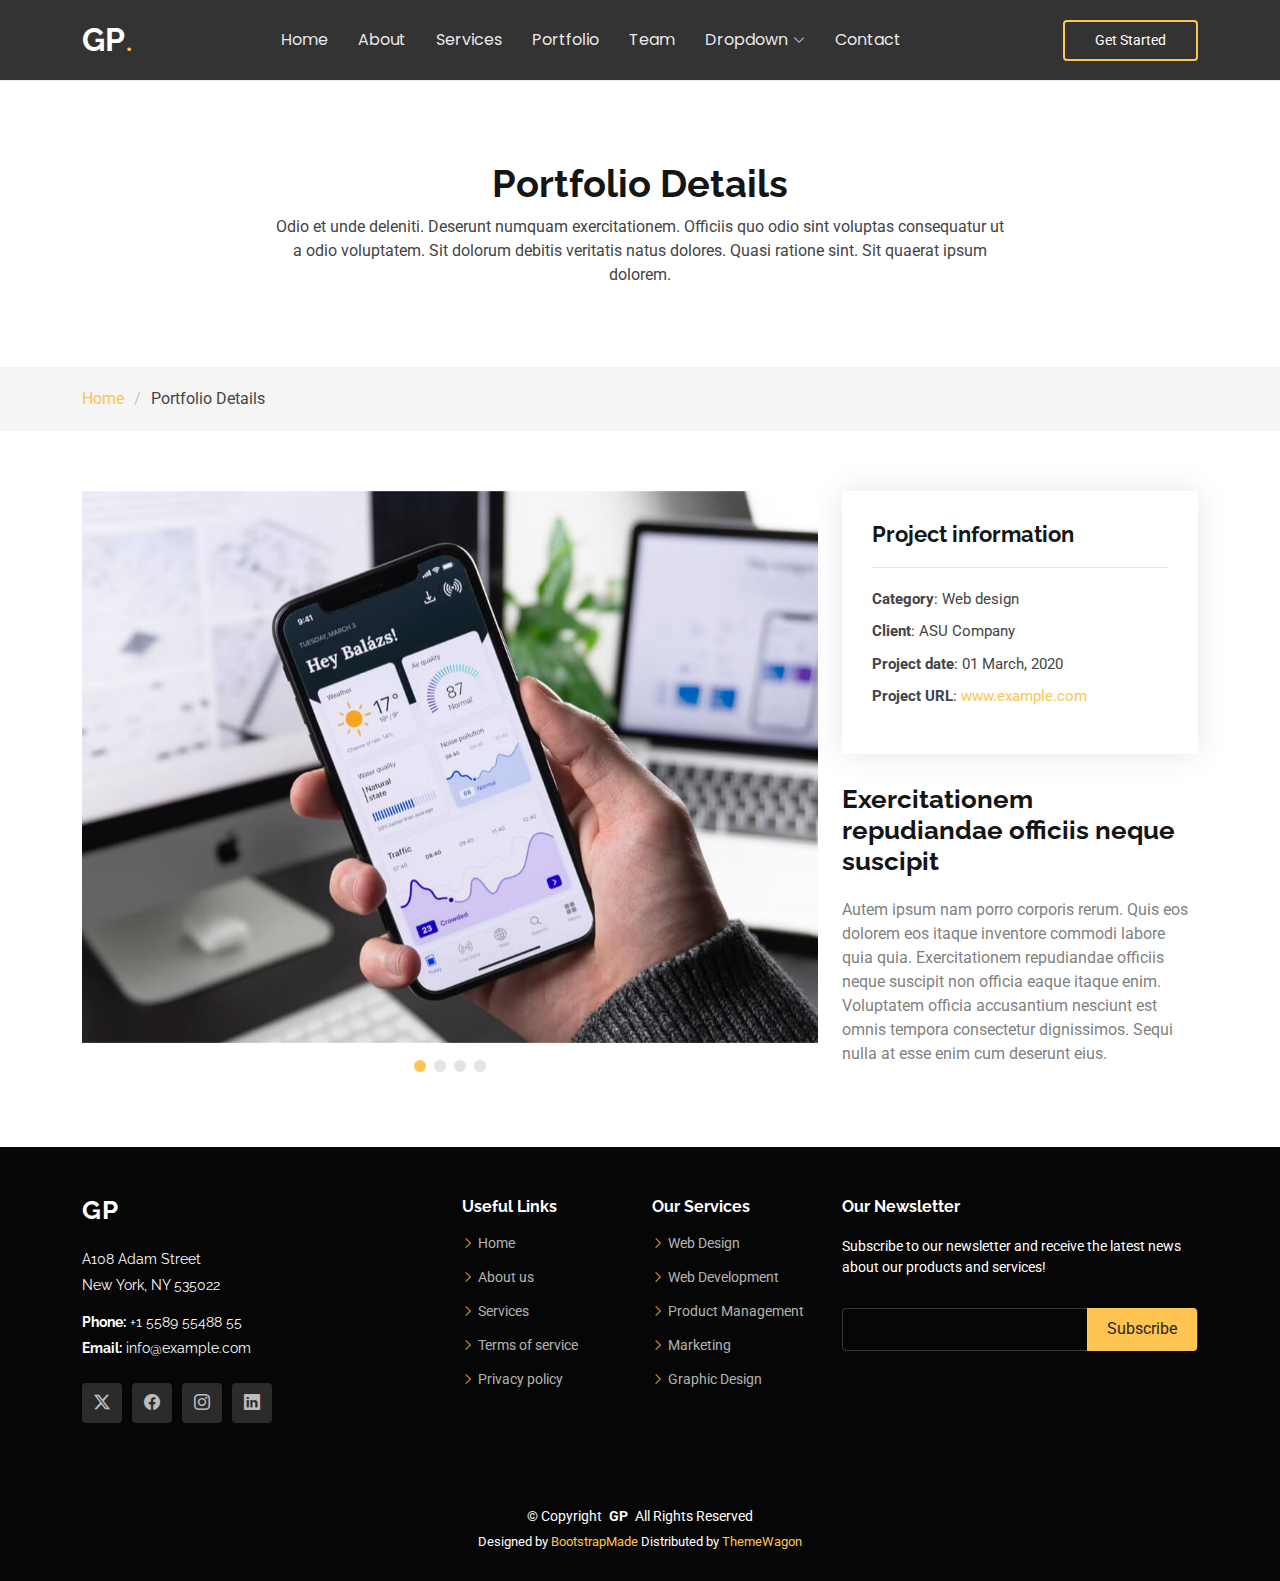
==== portfolio-details.html @ c926b70d "first commit" ====
<!DOCTYPE html>
<html lang="en">

<head>
  <meta charset="utf-8">
  <meta content="width=device-width, initial-scale=1.0" name="viewport">
  <title>Portfolio Details - Gp Bootstrap Template</title>
  <meta name="description" content="">
  <meta name="keywords" content="">

  <!-- Favicons -->
  <link href="assets/img/favicon.png" rel="icon">
  <link href="assets/img/apple-touch-icon.png" rel="apple-touch-icon">

  <!-- Fonts -->
  <link href="https://fonts.googleapis.com" rel="preconnect">
  <link href="https://fonts.gstatic.com" rel="preconnect" crossorigin>
  <link href="https://fonts.googleapis.com/css2?family=Roboto:ital,wght@0,100;0,300;0,400;0,500;0,700;0,900;1,100;1,300;1,400;1,500;1,700;1,900&family=Poppins:ital,wght@0,100;0,200;0,300;0,400;0,500;0,600;0,700;0,800;0,900;1,100;1,200;1,300;1,400;1,500;1,600;1,700;1,800;1,900&family=Raleway:ital,wght@0,100;0,200;0,300;0,400;0,500;0,600;0,700;0,800;0,900;1,100;1,200;1,300;1,400;1,500;1,600;1,700;1,800;1,900&display=swap" rel="stylesheet">

  <!-- Vendor CSS Files -->
  <link href="assets/vendor/bootstrap/css/bootstrap.min.css" rel="stylesheet">
  <link href="assets/vendor/bootstrap-icons/bootstrap-icons.css" rel="stylesheet">
  <link href="assets/vendor/aos/aos.css" rel="stylesheet">
  <link href="assets/vendor/swiper/swiper-bundle.min.css" rel="stylesheet">
  <link href="assets/vendor/glightbox/css/glightbox.min.css" rel="stylesheet">

  <!-- Main CSS File -->
  <link href="assets/css/main.css" rel="stylesheet">

  <!-- =======================================================
  * Template Name: Gp
  * Template URL: https://bootstrapmade.com/gp-free-multipurpose-html-bootstrap-template/
  * Updated: Aug 15 2024 with Bootstrap v5.3.3
  * Author: BootstrapMade.com
  * License: https://bootstrapmade.com/license/
  ======================================================== -->
</head>

<body class="portfolio-details-page">

  <header id="header" class="header d-flex align-items-center position-relative">
    <div class="container-fluid container-xl position-relative d-flex align-items-center justify-content-between">

      <a href="index.html" class="logo d-flex align-items-center me-auto me-lg-0">
        <!-- Uncomment the line below if you also wish to use an image logo -->
        <!-- <img src="assets/img/logo.png" alt=""> -->
        <h1 class="sitename">GP</h1>
        <span>.</span>
      </a>

      <nav id="navmenu" class="navmenu">
        <ul>
          <li><a href="#hero">Home<br></a></li>
          <li><a href="#about">About</a></li>
          <li><a href="#services">Services</a></li>
          <li><a href="#portfolio">Portfolio</a></li>
          <li><a href="#team">Team</a></li>
          <li class="dropdown"><a href="#"><span>Dropdown</span> <i class="bi bi-chevron-down toggle-dropdown"></i></a>
            <ul>
              <li><a href="#">Dropdown 1</a></li>
              <li class="dropdown"><a href="#"><span>Deep Dropdown</span> <i class="bi bi-chevron-down toggle-dropdown"></i></a>
                <ul>
                  <li><a href="#">Deep Dropdown 1</a></li>
                  <li><a href="#">Deep Dropdown 2</a></li>
                  <li><a href="#">Deep Dropdown 3</a></li>
                  <li><a href="#">Deep Dropdown 4</a></li>
                  <li><a href="#">Deep Dropdown 5</a></li>
                </ul>
              </li>
              <li><a href="#">Dropdown 2</a></li>
              <li><a href="#">Dropdown 3</a></li>
              <li><a href="#">Dropdown 4</a></li>
            </ul>
          </li>
          <li><a href="#contact">Contact</a></li>
        </ul>
        <i class="mobile-nav-toggle d-xl-none bi bi-list"></i>
      </nav>

      <a class="btn-getstarted" href="index.html#about">Get Started</a>

    </div>
  </header>

  <main class="main">

    <!-- Page Title -->
    <div class="page-title" data-aos="fade">
      <div class="heading">
        <div class="container">
          <div class="row d-flex justify-content-center text-center">
            <div class="col-lg-8">
              <h1>Portfolio Details</h1>
              <p class="mb-0">Odio et unde deleniti. Deserunt numquam exercitationem. Officiis quo odio sint voluptas consequatur ut a odio voluptatem. Sit dolorum debitis veritatis natus dolores. Quasi ratione sint. Sit quaerat ipsum dolorem.</p>
            </div>
          </div>
        </div>
      </div>
      <nav class="breadcrumbs">
        <div class="container">
          <ol>
            <li><a href="index.html">Home</a></li>
            <li class="current">Portfolio Details</li>
          </ol>
        </div>
      </nav>
    </div><!-- End Page Title -->

    <!-- Portfolio Details Section -->
    <section id="portfolio-details" class="portfolio-details section">

      <div class="container" data-aos="fade-up" data-aos-delay="100">

        <div class="row gy-4">

          <div class="col-lg-8">
            <div class="portfolio-details-slider swiper init-swiper">

              <script type="application/json" class="swiper-config">
                {
                  "loop": true,
                  "speed": 600,
                  "autoplay": {
                    "delay": 5000
                  },
                  "slidesPerView": "auto",
                  "pagination": {
                    "el": ".swiper-pagination",
                    "type": "bullets",
                    "clickable": true
                  }
                }
              </script>

              <div class="swiper-wrapper align-items-center">

                <div class="swiper-slide">
                  <img src="assets/img/portfolio/app-1.jpg" alt="">
                </div>

                <div class="swiper-slide">
                  <img src="assets/img/portfolio/product-1.jpg" alt="">
                </div>

                <div class="swiper-slide">
                  <img src="assets/img/portfolio/branding-1.jpg" alt="">
                </div>

                <div class="swiper-slide">
                  <img src="assets/img/portfolio/books-1.jpg" alt="">
                </div>

              </div>
              <div class="swiper-pagination"></div>
            </div>
          </div>

          <div class="col-lg-4">
            <div class="portfolio-info" data-aos="fade-up" data-aos-delay="200">
              <h3>Project information</h3>
              <ul>
                <li><strong>Category</strong>: Web design</li>
                <li><strong>Client</strong>: ASU Company</li>
                <li><strong>Project date</strong>: 01 March, 2020</li>
                <li><strong>Project URL</strong>: <a href="#">www.example.com</a></li>
              </ul>
            </div>
            <div class="portfolio-description" data-aos="fade-up" data-aos-delay="300">
              <h2>Exercitationem repudiandae officiis neque suscipit</h2>
              <p>
                Autem ipsum nam porro corporis rerum. Quis eos dolorem eos itaque inventore commodi labore quia quia. Exercitationem repudiandae officiis neque suscipit non officia eaque itaque enim. Voluptatem officia accusantium nesciunt est omnis tempora consectetur dignissimos. Sequi nulla at esse enim cum deserunt eius.
              </p>
            </div>
          </div>

        </div>

      </div>

    </section><!-- /Portfolio Details Section -->

  </main>

  <footer id="footer" class="footer dark-background">

    <div class="footer-top">
      <div class="container">
        <div class="row gy-4">
          <div class="col-lg-4 col-md-6 footer-about">
            <a href="index.html" class="logo d-flex align-items-center">
              <span class="sitename">GP</span>
            </a>
            <div class="footer-contact pt-3">
              <p>A108 Adam Street</p>
              <p>New York, NY 535022</p>
              <p class="mt-3"><strong>Phone:</strong> <span>+1 5589 55488 55</span></p>
              <p><strong>Email:</strong> <span>info@example.com</span></p>
            </div>
            <div class="social-links d-flex mt-4">
              <a href=""><i class="bi bi-twitter-x"></i></a>
              <a href=""><i class="bi bi-facebook"></i></a>
              <a href=""><i class="bi bi-instagram"></i></a>
              <a href=""><i class="bi bi-linkedin"></i></a>
            </div>
          </div>

          <div class="col-lg-2 col-md-3 footer-links">
            <h4>Useful Links</h4>
            <ul>
              <li><i class="bi bi-chevron-right"></i> <a href="#"> Home</a></li>
              <li><i class="bi bi-chevron-right"></i> <a href="#"> About us</a></li>
              <li><i class="bi bi-chevron-right"></i> <a href="#"> Services</a></li>
              <li><i class="bi bi-chevron-right"></i> <a href="#"> Terms of service</a></li>
              <li><i class="bi bi-chevron-right"></i> <a href="#"> Privacy policy</a></li>
            </ul>
          </div>

          <div class="col-lg-2 col-md-3 footer-links">
            <h4>Our Services</h4>
            <ul>
              <li><i class="bi bi-chevron-right"></i> <a href="#"> Web Design</a></li>
              <li><i class="bi bi-chevron-right"></i> <a href="#"> Web Development</a></li>
              <li><i class="bi bi-chevron-right"></i> <a href="#"> Product Management</a></li>
              <li><i class="bi bi-chevron-right"></i> <a href="#"> Marketing</a></li>
              <li><i class="bi bi-chevron-right"></i> <a href="#"> Graphic Design</a></li>
            </ul>
          </div>

          <div class="col-lg-4 col-md-12 footer-newsletter">
            <h4>Our Newsletter</h4>
            <p>Subscribe to our newsletter and receive the latest news about our products and services!</p>
            <form action="forms/newsletter.php" method="post" class="php-email-form">
              <div class="newsletter-form"><input type="email" name="email"><input type="submit" value="Subscribe"></div>
              <div class="loading">Loading</div>
              <div class="error-message"></div>
              <div class="sent-message">Your subscription request has been sent. Thank you!</div>
            </form>
          </div>

        </div>
      </div>
    </div>

    <div class="copyright">
      <div class="container text-center">
        <p>© <span>Copyright</span> <strong class="px-1 sitename">GP</strong> <span>All Rights Reserved</span></p>
        <div class="credits">
          <!-- All the links in the footer should remain intact. -->
          <!-- You can delete the links only if you've purchased the pro version. -->
          <!-- Licensing information: https://bootstrapmade.com/license/ -->
          <!-- Purchase the pro version with working PHP/AJAX contact form: [buy-url] -->
          Designed by <a href="https://bootstrapmade.com/">BootstrapMade</a> Distributed by <a href="https://themewagon.com">ThemeWagon</a>
        </div>
      </div>
    </div>

  </footer>

  <!-- Scroll Top -->
  <a href="#" id="scroll-top" class="scroll-top d-flex align-items-center justify-content-center"><i class="bi bi-arrow-up-short"></i></a>

  <!-- Preloader -->
  <div id="preloader"></div>

  <!-- Vendor JS Files -->
  <script src="assets/vendor/bootstrap/js/bootstrap.bundle.min.js"></script>
  <script src="assets/vendor/php-email-form/validate.js"></script>
  <script src="assets/vendor/aos/aos.js"></script>
  <script src="assets/vendor/swiper/swiper-bundle.min.js"></script>
  <script src="assets/vendor/glightbox/js/glightbox.min.js"></script>
  <script src="assets/vendor/imagesloaded/imagesloaded.pkgd.min.js"></script>
  <script src="assets/vendor/isotope-layout/isotope.pkgd.min.js"></script>
  <script src="assets/vendor/purecounter/purecounter_vanilla.js"></script>

  <!-- Main JS File -->
  <script src="assets/js/main.js"></script>

</body>

</html>
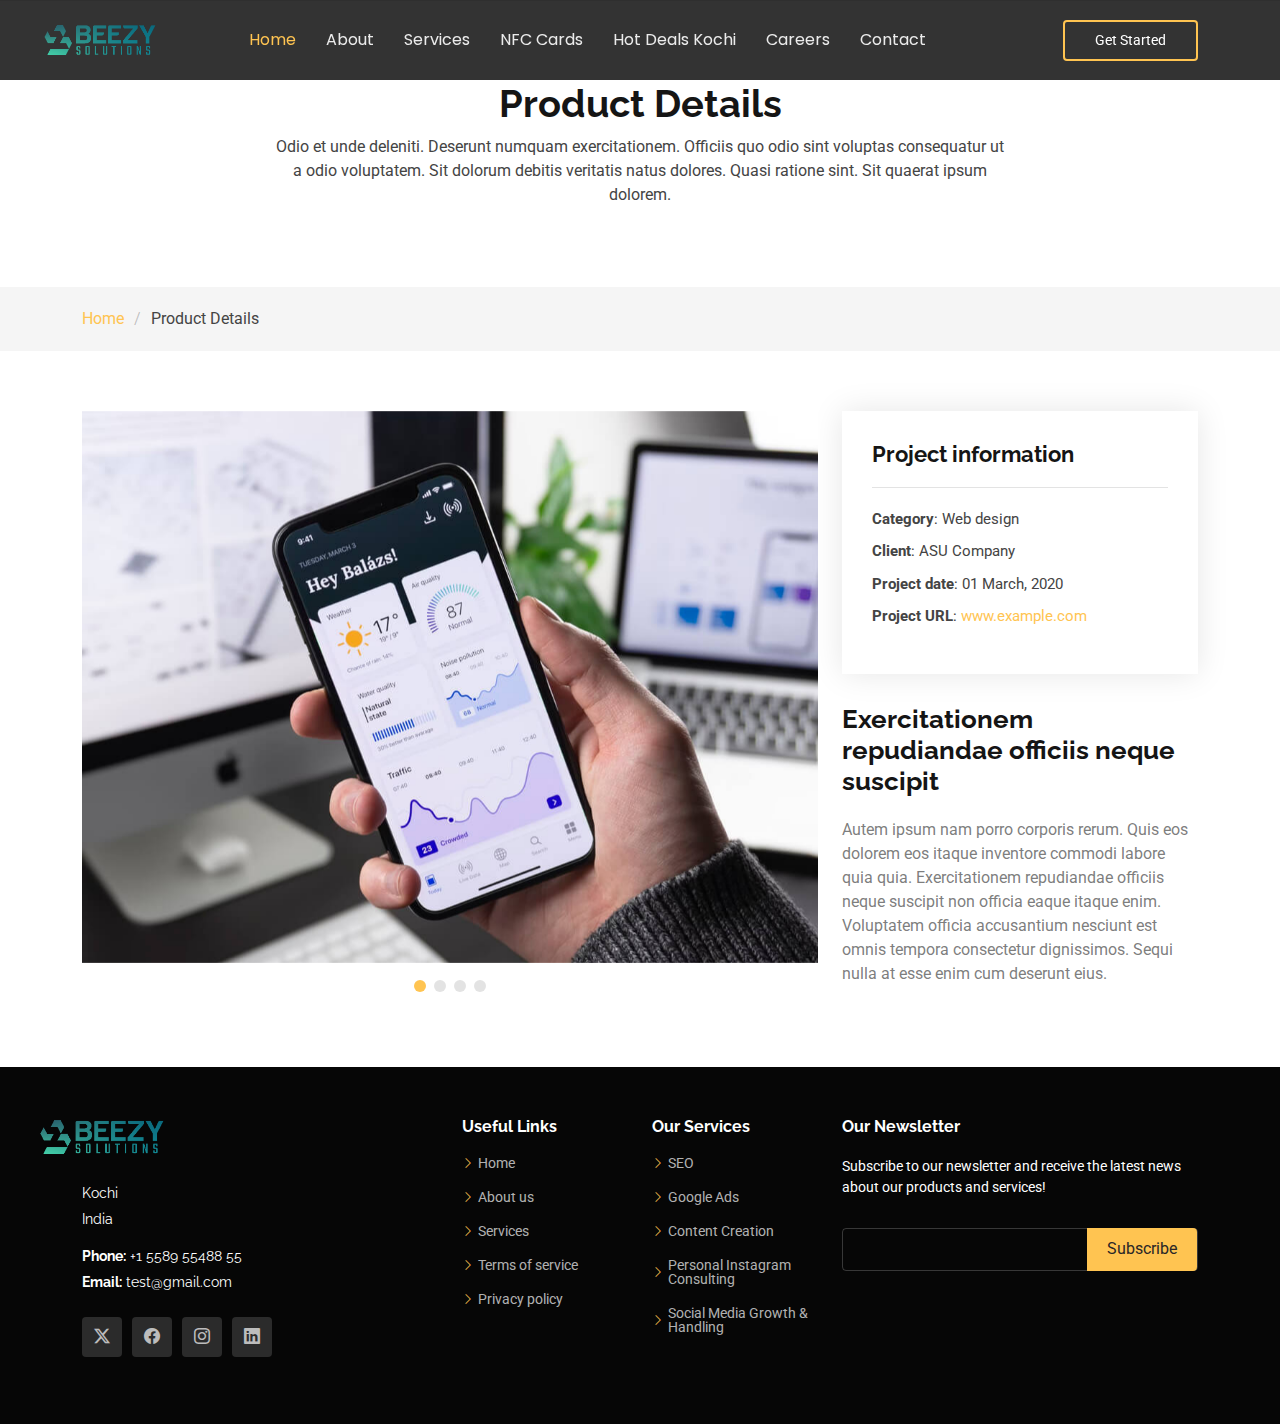
==== commit 416340d3: "v1.1.5" ====
--- a/portfolio-details.html
+++ b/portfolio-details.html
@@ -4,12 +4,12 @@
 <head>
   <meta charset="utf-8">
   <meta content="width=device-width, initial-scale=1.0" name="viewport">
-  <title>Portfolio Details - Gp Bootstrap Template</title>
+  <title>Product Details - Beezy Solutions</title>
   <meta name="description" content="">
   <meta name="keywords" content="">
 
   <!-- Favicons -->
-  <link href="assets/img/favicon.png" rel="icon">
+  <link href="assets/img/favicon.png" rel="icon" >
   <link href="assets/img/apple-touch-icon.png" rel="apple-touch-icon">
 
   <!-- Fonts -->
@@ -38,41 +38,25 @@
 
 <body class="portfolio-details-page">
 
-  <header id="header" class="header d-flex align-items-center position-relative">
+  <header id="header" class="header d-flex align-items-center fixed-top">
     <div class="container-fluid container-xl position-relative d-flex align-items-center justify-content-between">
 
       <a href="index.html" class="logo d-flex align-items-center me-auto me-lg-0">
         <!-- Uncomment the line below if you also wish to use an image logo -->
-        <!-- <img src="assets/img/logo.png" alt=""> -->
-        <h1 class="sitename">GP</h1>
-        <span>.</span>
+        <img src="assets/img/Beezy/logo1.png" alt="" style="transform: scale(8);filter: brightness(1);">
+        <!-- <h1 class="sitename">GP</h1> -->
+        <!-- <span>.</span> -->
       </a>
 
       <nav id="navmenu" class="navmenu">
         <ul>
-          <li><a href="#hero">Home<br></a></li>
-          <li><a href="#about">About</a></li>
-          <li><a href="#services">Services</a></li>
-          <li><a href="#portfolio">Portfolio</a></li>
-          <li><a href="#team">Team</a></li>
-          <li class="dropdown"><a href="#"><span>Dropdown</span> <i class="bi bi-chevron-down toggle-dropdown"></i></a>
-            <ul>
-              <li><a href="#">Dropdown 1</a></li>
-              <li class="dropdown"><a href="#"><span>Deep Dropdown</span> <i class="bi bi-chevron-down toggle-dropdown"></i></a>
-                <ul>
-                  <li><a href="#">Deep Dropdown 1</a></li>
-                  <li><a href="#">Deep Dropdown 2</a></li>
-                  <li><a href="#">Deep Dropdown 3</a></li>
-                  <li><a href="#">Deep Dropdown 4</a></li>
-                  <li><a href="#">Deep Dropdown 5</a></li>
-                </ul>
-              </li>
-              <li><a href="#">Dropdown 2</a></li>
-              <li><a href="#">Dropdown 3</a></li>
-              <li><a href="#">Dropdown 4</a></li>
-            </ul>
-          </li>
-          <li><a href="#contact">Contact</a></li>
+          <li><a href="index.html#hero" class="active">Home<br></a></li>
+          <li><a href="index.html#about">About</a></li>
+          <li><a href="index.html#services">Services</a></li>
+          <li><a href="index.html#portfolio">NFC Cards</a></li>
+          <li><a href="index.html#portfolio">Hot Deals Kochi</a></li>
+          <li><a href="index.html#careers">Careers</a></li>
+          <li><a href="index.html#contact">Contact</a></li>
         </ul>
         <i class="mobile-nav-toggle d-xl-none bi bi-list"></i>
       </nav>
@@ -90,7 +74,7 @@
         <div class="container">
           <div class="row d-flex justify-content-center text-center">
             <div class="col-lg-8">
-              <h1>Portfolio Details</h1>
+              <h1>Product Details</h1>
               <p class="mb-0">Odio et unde deleniti. Deserunt numquam exercitationem. Officiis quo odio sint voluptas consequatur ut a odio voluptatem. Sit dolorum debitis veritatis natus dolores. Quasi ratione sint. Sit quaerat ipsum dolorem.</p>
             </div>
           </div>
@@ -100,7 +84,7 @@
         <div class="container">
           <ol>
             <li><a href="index.html">Home</a></li>
-            <li class="current">Portfolio Details</li>
+            <li class="current">Product Details</li>
           </ol>
         </div>
       </nav>
@@ -188,13 +172,14 @@
         <div class="row gy-4">
           <div class="col-lg-4 col-md-6 footer-about">
             <a href="index.html" class="logo d-flex align-items-center">
-              <span class="sitename">GP</span>
+              <img src="assets/img/Beezy/logo1.png" alt="" style="transform: scale(8);filter: brightness(1);">
+
             </a>
             <div class="footer-contact pt-3">
-              <p>A108 Adam Street</p>
-              <p>New York, NY 535022</p>
+              <p>Kochi</p>
+              <p>India</p>
               <p class="mt-3"><strong>Phone:</strong> <span>+1 5589 55488 55</span></p>
-              <p><strong>Email:</strong> <span>info@example.com</span></p>
+              <p><strong>Email:</strong> <span>test@gmail.com</span></p>
             </div>
             <div class="social-links d-flex mt-4">
               <a href=""><i class="bi bi-twitter-x"></i></a>
@@ -218,11 +203,11 @@
           <div class="col-lg-2 col-md-3 footer-links">
             <h4>Our Services</h4>
             <ul>
-              <li><i class="bi bi-chevron-right"></i> <a href="#"> Web Design</a></li>
-              <li><i class="bi bi-chevron-right"></i> <a href="#"> Web Development</a></li>
-              <li><i class="bi bi-chevron-right"></i> <a href="#"> Product Management</a></li>
-              <li><i class="bi bi-chevron-right"></i> <a href="#"> Marketing</a></li>
-              <li><i class="bi bi-chevron-right"></i> <a href="#"> Graphic Design</a></li>
+              <li><i class="bi bi-chevron-right"></i> <a href="#"> SEO</a></li>
+              <li><i class="bi bi-chevron-right"></i> <a href="#"> Google Ads</a></li>
+              <li><i class="bi bi-chevron-right"></i> <a href="#"> Content Creation</a></li>
+              <li><i class="bi bi-chevron-right"></i> <a href="#"> Personal Instagram Consulting</a></li>
+              <li><i class="bi bi-chevron-right"></i> <a href="#"> Social Media Growth & Handling</a></li>
             </ul>
           </div>
 
@@ -241,18 +226,7 @@
       </div>
     </div>
 
-    <div class="copyright">
-      <div class="container text-center">
-        <p>© <span>Copyright</span> <strong class="px-1 sitename">GP</strong> <span>All Rights Reserved</span></p>
-        <div class="credits">
-          <!-- All the links in the footer should remain intact. -->
-          <!-- You can delete the links only if you've purchased the pro version. -->
-          <!-- Licensing information: https://bootstrapmade.com/license/ -->
-          <!-- Purchase the pro version with working PHP/AJAX contact form: [buy-url] -->
-          Designed by <a href="https://bootstrapmade.com/">BootstrapMade</a> Distributed by <a href="https://themewagon.com">ThemeWagon</a>
-        </div>
-      </div>
-    </div>
+    
 
   </footer>
 
--- a/assets/css/main.css
+++ b/assets/css/main.css
@@ -1715,4 +1715,116 @@
 --------------------------------------------------------------*/
 .starter-section {
   /* Add your styles here */
+}
+
+/*** Section Title ***/
+.section-title2 {
+  position: relative;
+  display: inline-block;
+  color: #01AB6C !important;
+}
+
+.section-title2::before {
+  position: absolute;
+  content: "";
+  width: 45px;
+  height: 2px;
+  top: 50%;
+  left: -55px;
+  margin-top: -1px;
+  background: var(--green1);
+}
+
+.section-title2::after {
+  position: absolute;
+  content: "";
+  width: 45px;
+  height: 2px;
+  top: 50%;
+  right: -55px;
+  margin-top: -1px;
+  background: var(--green1);
+}
+
+.section-title2.text-start::before,
+.section-title2.text-end::after {
+  display: none;
+}
+
+.icon2{
+  width: 4rem;
+  height: 4rem;
+  margin-bottom: 2rem;
+}
+
+
+/* Careers Section */
+.careers .career-item {
+  background: #fff;
+  padding: 20px;
+  border-radius: 10px;
+  box-shadow: 0 4px 8px rgba(0, 0, 0, 0.1);
+  transition: all 0.3s ease-in-out;
+  height: 100%; /* Ensure consistent height */
+}
+
+.careers .career-item h3 {
+  font-size: 20px;
+  font-weight: 700;
+  margin-bottom: 10px;
+  color: #151515;
+}
+
+.careers .career-item p {
+  font-size: 14px;
+  color: #6c757d;
+  margin-bottom: 15px;
+}
+
+.careers .career-details {
+  list-style: none;
+  padding: 0;
+  margin-bottom: 15px;
+}
+
+.careers .career-details li {
+  font-size: 14px;
+  color: #444444;
+  margin-bottom: 5px;
+}
+
+.careers .career-details li strong {
+  color: #151515;
+}
+
+.careers .apply-link {
+  display: inline-block;
+  font-weight: 600;
+  color: #ff4a17; /* Matches your theme’s accent color */
+  text-decoration: none;
+  transition: color 0.3s ease;
+}
+
+.careers .apply-link:hover {
+  color: #e03a00; /* Darker shade on hover */
+}
+
+.careers .career-item:hover {
+  transform: translateY(-5px);
+  box-shadow: 0 6px 12px rgba(0, 0, 0, 0.15);
+}
+
+.careers .no-openings {
+  font-size: 16px;
+  color: #6c757d;
+  margin-top: 20px;
+}
+
+.careers .no-openings a {
+  color: #ff4a17;
+  text-decoration: none;
+}
+
+.careers .no-openings a:hover {
+  color: #e03a00;
 }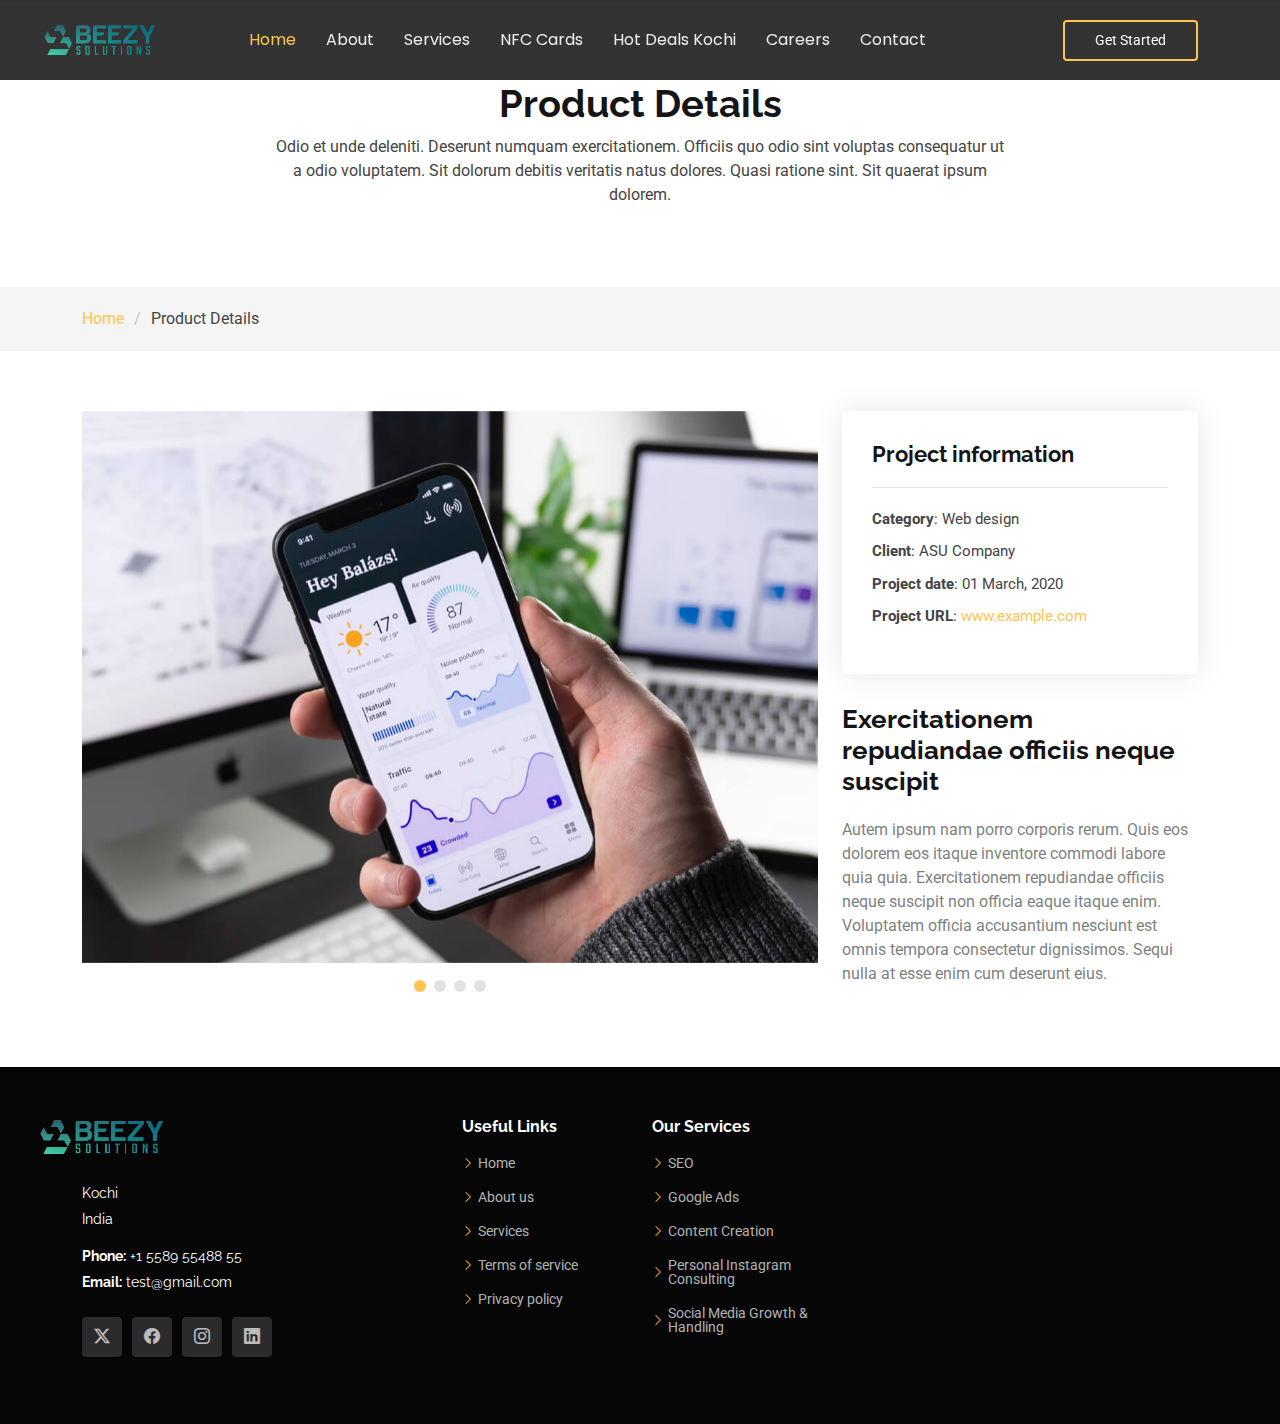
==== commit e993ac37: "v1.1.7 Licence Updation" ====
--- a/portfolio-details.html
+++ b/portfolio-details.html
@@ -26,14 +26,6 @@
 
   <!-- Main CSS File -->
   <link href="assets/css/main.css" rel="stylesheet">
-
-  <!-- =======================================================
-  * Template Name: Gp
-  * Template URL: https://bootstrapmade.com/gp-free-multipurpose-html-bootstrap-template/
-  * Updated: Aug 15 2024 with Bootstrap v5.3.3
-  * Author: BootstrapMade.com
-  * License: https://bootstrapmade.com/license/
-  ======================================================== -->
 </head>
 
 <body class="portfolio-details-page">
@@ -42,10 +34,7 @@
     <div class="container-fluid container-xl position-relative d-flex align-items-center justify-content-between">
 
       <a href="index.html" class="logo d-flex align-items-center me-auto me-lg-0">
-        <!-- Uncomment the line below if you also wish to use an image logo -->
         <img src="assets/img/Beezy/logo1.png" alt="" style="transform: scale(8);filter: brightness(1);">
-        <!-- <h1 class="sitename">GP</h1> -->
-        <!-- <span>.</span> -->
       </a>
 
       <nav id="navmenu" class="navmenu">
@@ -211,7 +200,7 @@
             </ul>
           </div>
 
-          <div class="col-lg-4 col-md-12 footer-newsletter">
+          <!-- <div class="col-lg-4 col-md-12 footer-newsletter">
             <h4>Our Newsletter</h4>
             <p>Subscribe to our newsletter and receive the latest news about our products and services!</p>
             <form action="forms/newsletter.php" method="post" class="php-email-form">
@@ -220,7 +209,7 @@
               <div class="error-message"></div>
               <div class="sent-message">Your subscription request has been sent. Thank you!</div>
             </form>
-          </div>
+          </div> -->
 
         </div>
       </div>
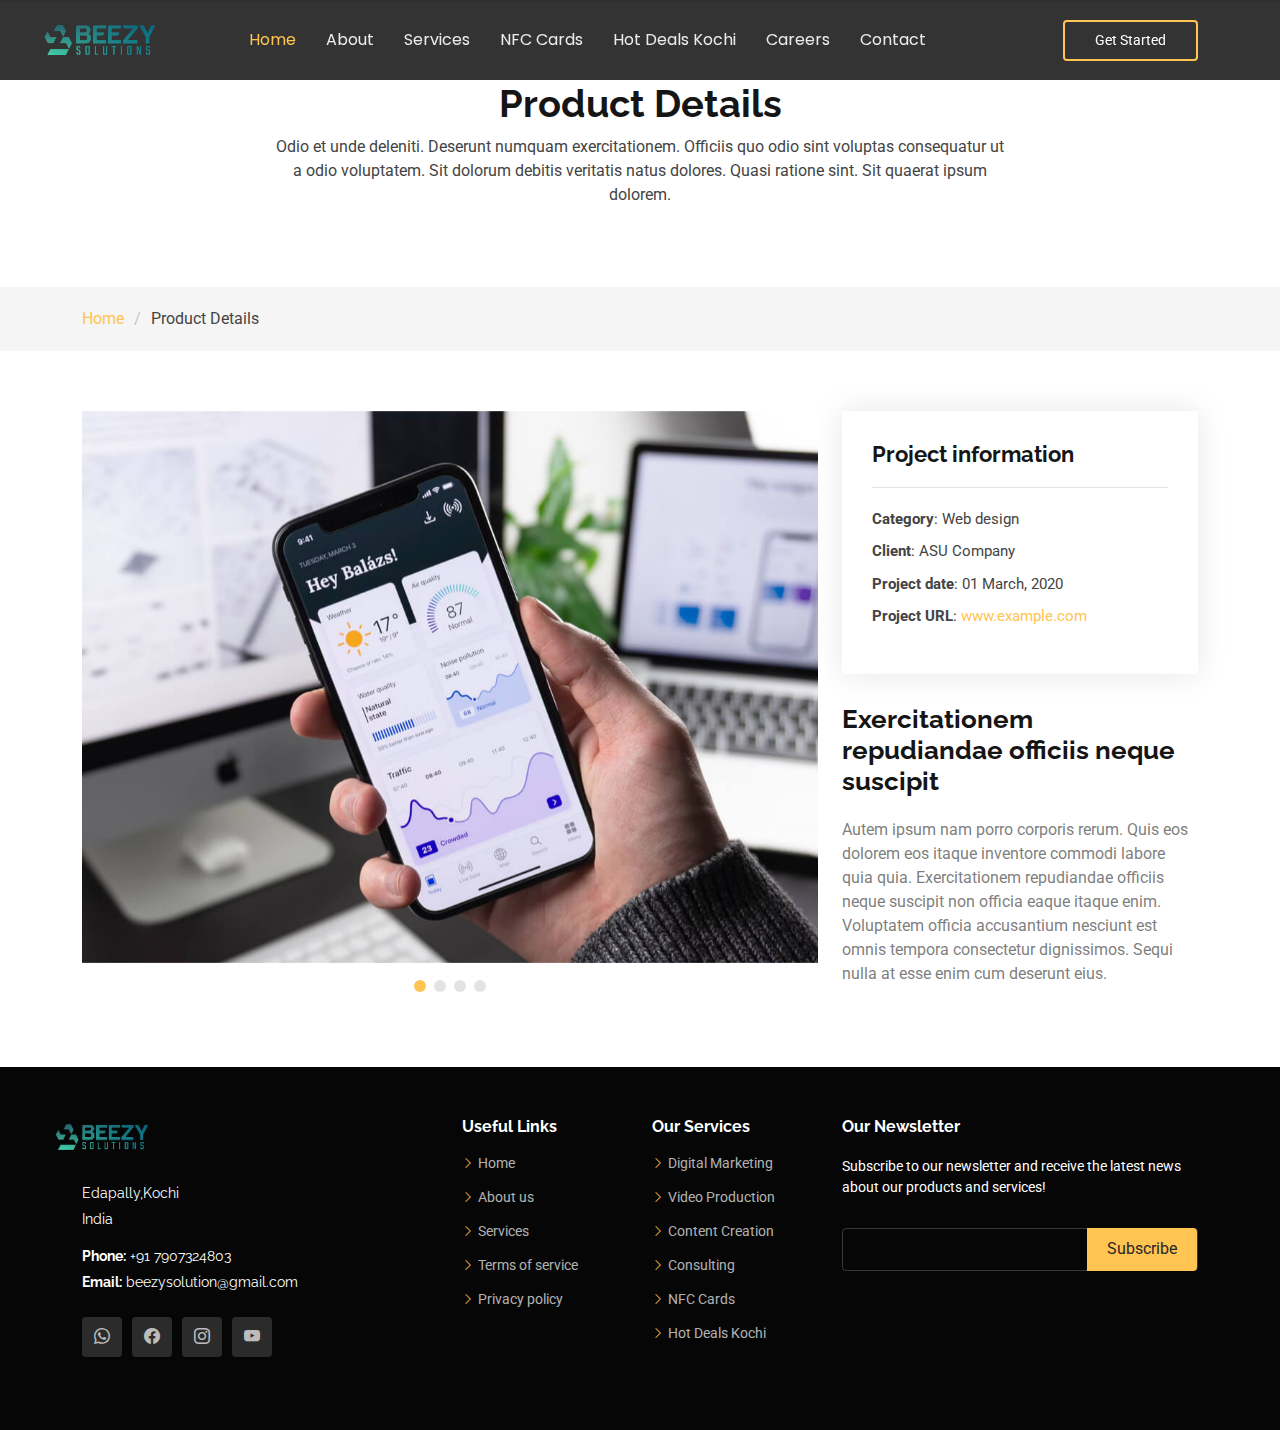
==== commit 65462e4c: "Contents Corrected" ====
--- a/portfolio-details.html
+++ b/portfolio-details.html
@@ -161,29 +161,29 @@
         <div class="row gy-4">
           <div class="col-lg-4 col-md-6 footer-about">
             <a href="index.html" class="logo d-flex align-items-center">
-              <img src="assets/img/Beezy/logo1.png" alt="" style="transform: scale(8);filter: brightness(1);">
+              <img src="assets/img/Beezy/logo1.png" alt="" style="transform: scale(6);filter: brightness(1);">
 
             </a>
             <div class="footer-contact pt-3">
-              <p>Kochi</p>
+              <p>Edapally,Kochi</p>
               <p>India</p>
-              <p class="mt-3"><strong>Phone:</strong> <span>+1 5589 55488 55</span></p>
-              <p><strong>Email:</strong> <span>test@gmail.com</span></p>
+              <p class="mt-3"><strong>Phone:</strong> <span>+91 7907324803</span></p>
+              <p><strong>Email:</strong> <span>beezysolution@gmail.com</span></p>
             </div>
             <div class="social-links d-flex mt-4">
-              <a href=""><i class="bi bi-twitter-x"></i></a>
-              <a href=""><i class="bi bi-facebook"></i></a>
-              <a href=""><i class="bi bi-instagram"></i></a>
-              <a href=""><i class="bi bi-linkedin"></i></a>
+              <a href="https://wa.me/917907324803"><i class="bi bi-whatsapp"></i></a>
+              <a href="https://www.facebook.com/people/Beezy-Solutions/"><i class="bi bi-facebook"></i></a>
+              <a href="https://www.instagram.com/beezysolutions/"><i class="bi bi-instagram"></i></a>
+              <a href="https://www.youtube.com/@beezysolutions"><i class="bi bi-youtube"></i></a>
             </div>
           </div>
 
           <div class="col-lg-2 col-md-3 footer-links">
             <h4>Useful Links</h4>
             <ul>
-              <li><i class="bi bi-chevron-right"></i> <a href="#"> Home</a></li>
-              <li><i class="bi bi-chevron-right"></i> <a href="#"> About us</a></li>
-              <li><i class="bi bi-chevron-right"></i> <a href="#"> Services</a></li>
+              <li><i class="bi bi-chevron-right"></i> <a href="#hero"> Home</a></li>
+              <li><i class="bi bi-chevron-right"></i> <a href="#about"> About us</a></li>
+              <li><i class="bi bi-chevron-right"></i> <a href="#services"> Services</a></li>
               <li><i class="bi bi-chevron-right"></i> <a href="#"> Terms of service</a></li>
               <li><i class="bi bi-chevron-right"></i> <a href="#"> Privacy policy</a></li>
             </ul>
@@ -192,25 +192,26 @@
           <div class="col-lg-2 col-md-3 footer-links">
             <h4>Our Services</h4>
             <ul>
-              <li><i class="bi bi-chevron-right"></i> <a href="#"> SEO</a></li>
-              <li><i class="bi bi-chevron-right"></i> <a href="#"> Google Ads</a></li>
+              <li><i class="bi bi-chevron-right"></i> <a href="#"> Digital Marketing</a></li>
+              <li><i class="bi bi-chevron-right"></i> <a href="#"> Video Production</a></li>
               <li><i class="bi bi-chevron-right"></i> <a href="#"> Content Creation</a></li>
-              <li><i class="bi bi-chevron-right"></i> <a href="#"> Personal Instagram Consulting</a></li>
-              <li><i class="bi bi-chevron-right"></i> <a href="#"> Social Media Growth & Handling</a></li>
+              <li><i class="bi bi-chevron-right"></i> <a href="#"> Consulting</a></li>
+              <li><i class="bi bi-chevron-right"></i> <a href="#">NFC Cards</a></li>
+              <li><i class="bi bi-chevron-right"></i> <a href="#">Hot Deals Kochi</a></li>
             </ul>
           </div>
-
-          <!-- <div class="col-lg-4 col-md-12 footer-newsletter">
+           
+          <div class="col-lg-4 col-md-12 footer-newsletter">
             <h4>Our Newsletter</h4>
             <p>Subscribe to our newsletter and receive the latest news about our products and services!</p>
-            <form action="forms/newsletter.php" method="post" class="php-email-form">
-              <div class="newsletter-form"><input type="email" name="email"><input type="submit" value="Subscribe"></div>
+            <form method="post" class="php-email-form" >
+              <div class="newsletter-form"><input type="email" name="email"><input type="submit" value="Subscribe" disabled></div>
               <div class="loading">Loading</div>
               <div class="error-message"></div>
               <div class="sent-message">Your subscription request has been sent. Thank you!</div>
-            </form>
-          </div> -->
-
+            </form> 
+          </div>
+          
         </div>
       </div>
     </div>
@@ -218,9 +219,9 @@
     
 
   </footer>
-
   <!-- Scroll Top -->
   <a href="#" id="scroll-top" class="scroll-top d-flex align-items-center justify-content-center"><i class="bi bi-arrow-up-short"></i></a>
+  <a href="https://wa.me/917907324803?q=Hello, I Want To Transform My Business/Personal Instagram account !" title="Chat Now" id="whatsapp" class="whatsapp d-flex align-items-center justify-content-center"><i class="bi bi-whatsapp"></i></a>
 
   <!-- Preloader -->
   <div id="preloader"></div>
--- a/assets/css/main.css
+++ b/assets/css/main.css
@@ -89,7 +89,7 @@
 
 /* PHP Email Form Messages
 ------------------------------*/
-.php-email-form .error-message {
+.php-email-form .error-message, .php-email-form .q-error-message{
   display: none;
   background: #df1529;
   color: #ffffff;
@@ -99,7 +99,7 @@
   font-weight: 600;
 }
 
-.php-email-form .sent-message {
+.php-email-form .sent-message,.php-email-form .q-sent-message {
   display: none;
   color: #ffffff;
   background: #059652;
@@ -109,7 +109,7 @@
   font-weight: 600;
 }
 
-.php-email-form .loading {
+.php-email-form .loading,.php-email-form .q-loading {
   display: none;
   background: var(--surface-color);
   text-align: center;
@@ -117,7 +117,7 @@
   margin-bottom: 24px;
 }
 
-.php-email-form .loading:before {
+.php-email-form .loading:before,.php-email-form .q-loading:before {
   content: "";
   display: inline-block;
   border-radius: 50%;
@@ -1827,4 +1827,38 @@
 
 .careers .no-openings a:hover {
   color: #e03a00;
-}+}
+
+
+
+/*--------------------------------------------------------------
+# Scroll Top Button
+--------------------------------------------------------------*/
+  .whatsapp {
+    position: fixed;
+    visibility: hidden;
+    opacity: 0;
+    right: 15px;
+    bottom: 60px;
+    z-index: 9999;
+    background-color: var(--accent-color);
+    width: 40px;
+    height: 40px;
+    border-radius: 4px;
+    transition: all 0.4s;
+  }
+
+  .whatsapp i {
+    font-size: 24px;
+    color: var(--contrast-color);
+    line-height: 0;
+  }
+
+  .whatsapp:hover {
+    background-color: color-mix(in srgb, var(--accent-color), transparent 20%);
+    color: var(--contrast-color);
+  }
+  .whatsapp.active {
+    visibility: visible;
+    opacity: 1;
+  }
